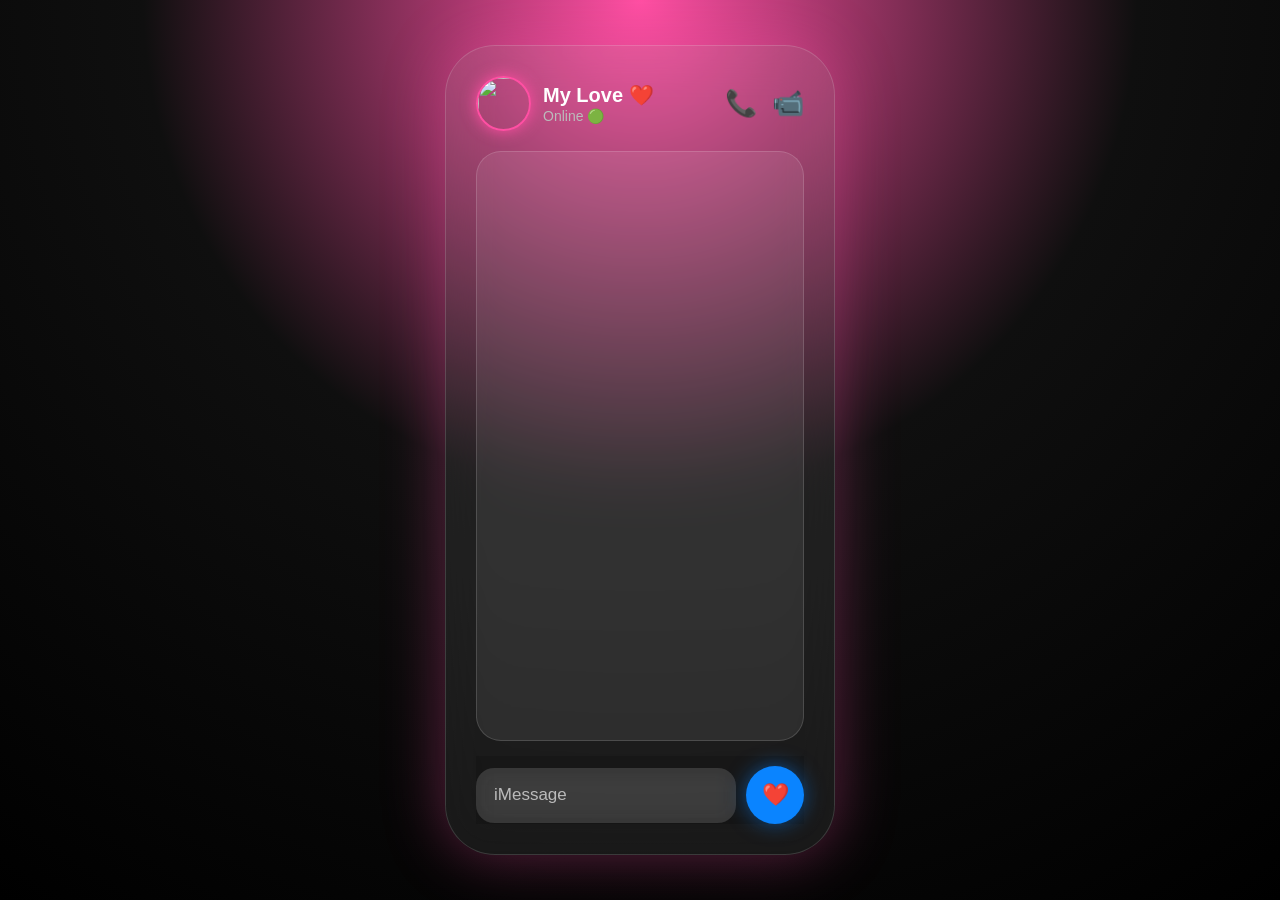
==== chat.html @ 3785d8f7 "Add files via upload" ====
<!DOCTYPE html>
<html lang="en">

<head>

<meta charset="UTF-8">

<meta name="viewport" content="width=device-width, initial-scale=1.0, maximum-scale=1.0, user-scalable=no">

<title>Love Chat</title>

<link rel="stylesheet" href="style.css">

</head>


<body>

<div class="phone">


    <!-- Header -->

    <div class="chat-header">

        <div class="user">

            <img src="El-Lorx/profile.jpg" class="avatar">

            <div>

                <h2>My Love ❤️</h2>

                <span>Online 🟢</span>

            </div>

        </div>


        <div class="actions">

            <span>📞</span>

            <span>📹</span>

        </div>

    </div>



    <!-- Messages -->

    <div id="messages" class="messages">

    </div>



    <!-- Input -->

    <div class="chat-box">

        <input
        type="text"
        id="message"
        placeholder="iMessage"
        autocomplete="off">


        <button id="send">
            ❤️
        </button>

    </div>


</div>



<script>

const input = document.getElementById("message");

const send = document.getElementById("send");

const messages = document.getElementById("messages");



function sendMessage(){


    const text = input.value.trim();


    if(text === "") return;



    const box = document.createElement("div");

    box.className = "message-container";



    const bubble = document.createElement("div");

    bubble.className = "message me";

    bubble.textContent = text;



    const time = document.createElement("span");

    time.className = "message-time";


    let now = new Date();


    time.textContent =
    now.getHours() + ":" +
    String(now.getMinutes()).padStart(2,"0");



    const seen = document.createElement("span");

    seen.className = "seen";

    seen.textContent = "✓✓";



    box.appendChild(bubble);

    box.appendChild(time);

    box.appendChild(seen);



    messages.appendChild(box);



    messages.scrollTop = messages.scrollHeight;



    input.value = "";


}



send.addEventListener("click",sendMessage);



input.addEventListener("keydown",function(e){


    if(e.key === "Enter"){

        sendMessage();

    }

});



// عند فتح الكيبورد

input.addEventListener("focus",function(){


    setTimeout(()=>{

        messages.scrollTop = messages.scrollHeight;

    },300);


});


</script>



<script src="security.js"></script>


</body>

</html>
---- style.css ----
*{
    margin:0;
    padding:0;
    box-sizing:border-box;
    font-family:-apple-system,BlinkMacSystemFont,"SF Pro Display",sans-serif;
}


html,body{
    width:100%;
    height:100%;
    overflow:hidden;
}


body{
    display:flex;
    justify-content:center;
    align-items:center;

    background:
    radial-gradient(circle at top,#ff4fa3 0%,#0f0f0f 45%,#000 100%);
}



/* ===== Phone Frame ===== */

.phone{

    width:90vw;
    max-width:390px;
    height:90vh;

    padding:30px;

    background:rgba(255,255,255,.08);

    backdrop-filter:blur(25px);

    border:1px solid rgba(255,255,255,.15);

    border-radius:50px;

    box-shadow:
    0 0 60px rgba(255,80,170,.35);


    display:flex;

    flex-direction:column;

    justify-content:flex-start;

    align-items:center;

    overflow:hidden;

}



/* ===== Titles ===== */

.title{

    color:white;

    font-size:34px;

    text-align:center;

    margin-bottom:10px;

}


.subtitle{

    color:#ddd;

    font-size:18px;

    text-align:center;

    margin-bottom:35px;

}



/* ===== Buttons ===== */


.memory-btn{

    margin-top:30px;

    text-decoration:none;

    background:#ff4fa3;

    color:white;

    padding:14px 35px;

    border-radius:18px;

    font-size:18px;

    font-weight:600;

    box-shadow:0 0 30px #ff4fa3;

    display:block;

}



/* ===== Timer Grid ===== */


.grid{

    width:100%;

    display:grid;

    grid-template-columns:repeat(2,1fr);

    gap:18px;

}


.card{

    height:120px;

    background:rgba(255,255,255,.12);

    border-radius:24px;

    display:flex;

    flex-direction:column;

    justify-content:center;

    align-items:center;

    border:1px solid rgba(255,255,255,.2);

    box-shadow:
    0 0 25px rgba(255,80,170,.45);

}



.card:last-child{

    grid-column:span 2;

}



.card span{

    color:white;

    font-size:38px;

    font-weight:bold;

}



.card small{

    color:#ddd;

    font-size:17px;

    margin-top:8px;

}

/* ===== Memories ===== */


.photos{

    width:100%;

    display:grid;

    grid-template-columns:repeat(2,1fr);

    gap:15px;

    overflow-y:auto;

}



.photo{

    height:150px;

    border-radius:20px;

    overflow:hidden;

    background:rgba(255,255,255,.1);

    box-shadow:
    0 0 25px rgba(255,80,170,.45);

}



.photo img{

    width:100%;

    height:100%;

    object-fit:cover;

    display:block;

}



.photo.wide{

    grid-column:span 2;

    height:auto;

}



.photo.wide img{

    height:auto;

    object-fit:contain;

}



/* ===== Chat Header ===== */


.chat-header{

    width:100%;

    display:flex;

    justify-content:space-between;

    align-items:center;

    margin-bottom:20px;

    flex-shrink:0;

}



.user{

    display:flex;

    align-items:center;

    gap:12px;

}



.avatar{

    width:55px;

    height:55px;

    border-radius:50%;

    object-fit:cover;

    border:2px solid #ff4fa3;

    box-shadow:
    0 0 15px #ff4fa3;

}



.user h2{

    color:white;

    font-size:20px;

}



.user span{

    color:#bbb;

    font-size:14px;

}



.actions{

    display:flex;

    gap:15px;

    font-size:26px;

    color:white;

}



/* ===== Messages Area ===== */


.messages{

    width:100%;

    flex:1;

    min-height:0;

    overflow-y:auto;

    overflow-x:hidden;

    padding:15px;

    display:flex;

    flex-direction:column;

    gap:12px;


    background:
    rgba(255,255,255,.08);


    border-radius:25px;


    border:1px solid rgba(255,255,255,.15);


    scroll-behavior:smooth;


    -webkit-overflow-scrolling:touch;

}



/* ===== Message Bubble ===== */


.message-container{

    display:flex;

    flex-direction:column;

    align-items:flex-end;

}



.message{

    max-width:75%;

    padding:14px 18px;

    color:white;

    font-size:16px;

    word-break:break-word;

}



.message.me{

    align-self:flex-end;

    background:#0A84FF;

    border-radius:22px 22px 8px 22px;

}



.message.other{

    align-self:flex-start;

    background:rgba(255,255,255,.15);

    border-radius:22px 22px 22px 8px;

}



.message-time{

    color:#aaa;

    font-size:12px;

    margin-top:5px;

}



.seen{

    color:#0A84FF;

    font-size:12px;

}

/* ===== Chat Input ===== */


.chat-box{

    width:100%;

    display:flex;

    align-items:center;

    gap:10px;

    margin-top:15px;

    flex-shrink:0;

}



.chat-box input{

    flex:1;

    height:55px;

    padding:0 18px;

    border:none;

    outline:none;

    border-radius:18px;


    background:
    rgba(255,255,255,.12);


    color:white;

    font-size:17px;


    backdrop-filter:blur(10px);

}



.chat-box input::placeholder{

    color:#bbb;

}



.chat-box button{

    width:58px;

    height:58px;

    border:none;

    border-radius:50%;


    background:#0A84FF;


    color:white;

    font-size:22px;


    cursor:pointer;


    box-shadow:
    0 0 20px rgba(10,132,255,.5);

}



/* ===== Scroll Bar ===== */


.messages::-webkit-scrollbar{

    width:5px;

}



.messages::-webkit-scrollbar-thumb{

    background:#666;

    border-radius:20px;

}



/* ===== Animation ===== */


.message-container{

    animation:showMessage .25s ease;

}



@keyframes showMessage{

    from{

        opacity:0;

        transform:translateY(10px);

    }


    to{

        opacity:1;

        transform:translateY(0);

    }

}



/* ===== Mobile Fix ===== */


@media(max-height:700px){


    .phone{

        height:100vh;

        border-radius:0;

    }


}



/* ===== Keyboard Support ===== */


.phone{

    transition:.25s ease;

}



.chat-box{

    background:rgba(0,0,0,.15);

    padding-top:10px;

}



/* ===== Prevent Page Move ===== */


body{

    overscroll-behavior:none;

}
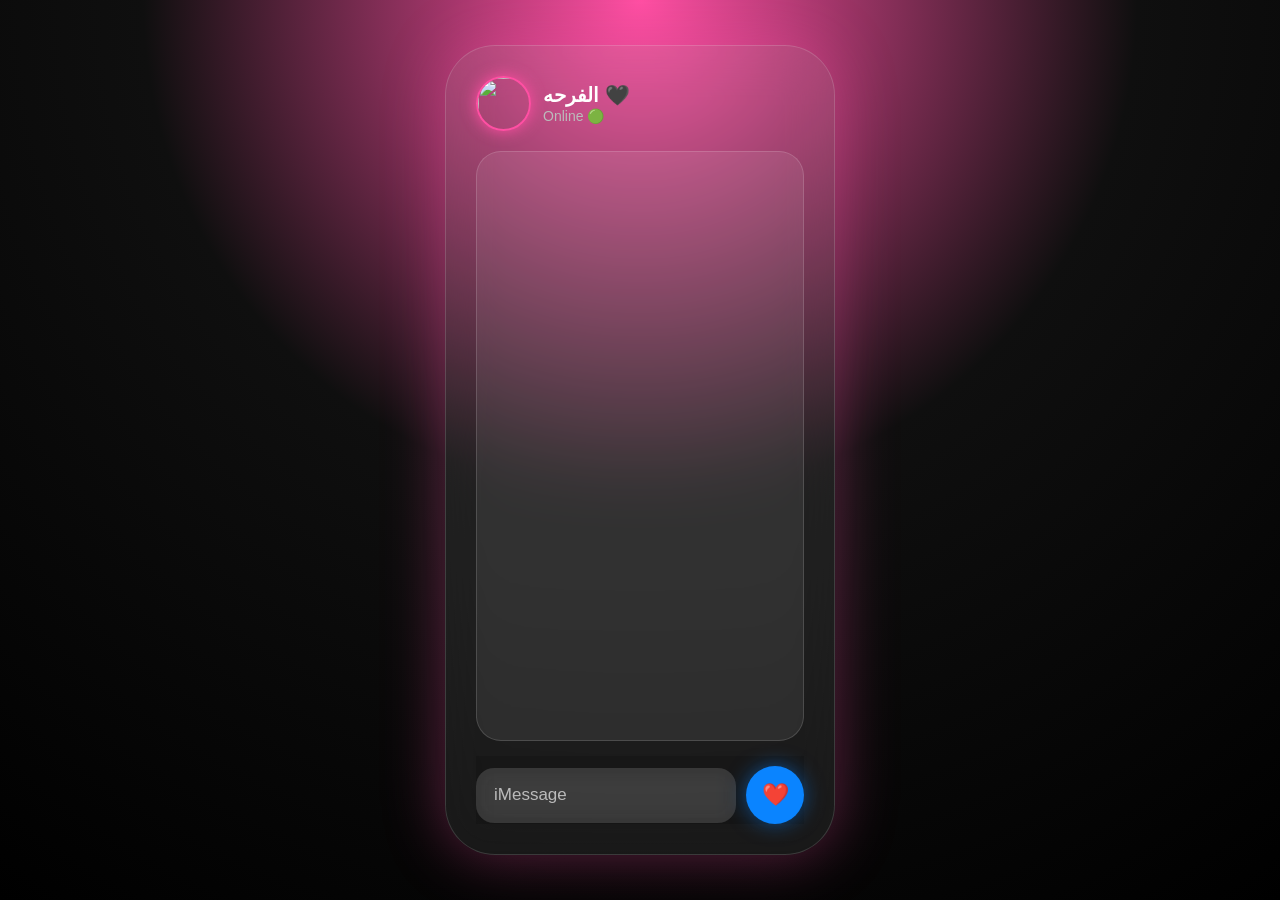
==== commit 060edc48: "Update chat.html" ====
--- a/chat.html
+++ b/chat.html
@@ -29,7 +29,7 @@
 
             <div>
 
-                <h2>My Love ❤️</h2>
+                <h2>الفرحه 🖤</h2>
 
                 <span>Online 🟢</span>
 
@@ -40,9 +40,9 @@
 
         <div class="actions">
 
-            <span>📞</span>
-
-            <span>📹</span>
+            <span></span>
+
+            <span></span>
 
         </div>
 
@@ -200,4 +200,4 @@
 
 </body>
 
-</html>+</html>
